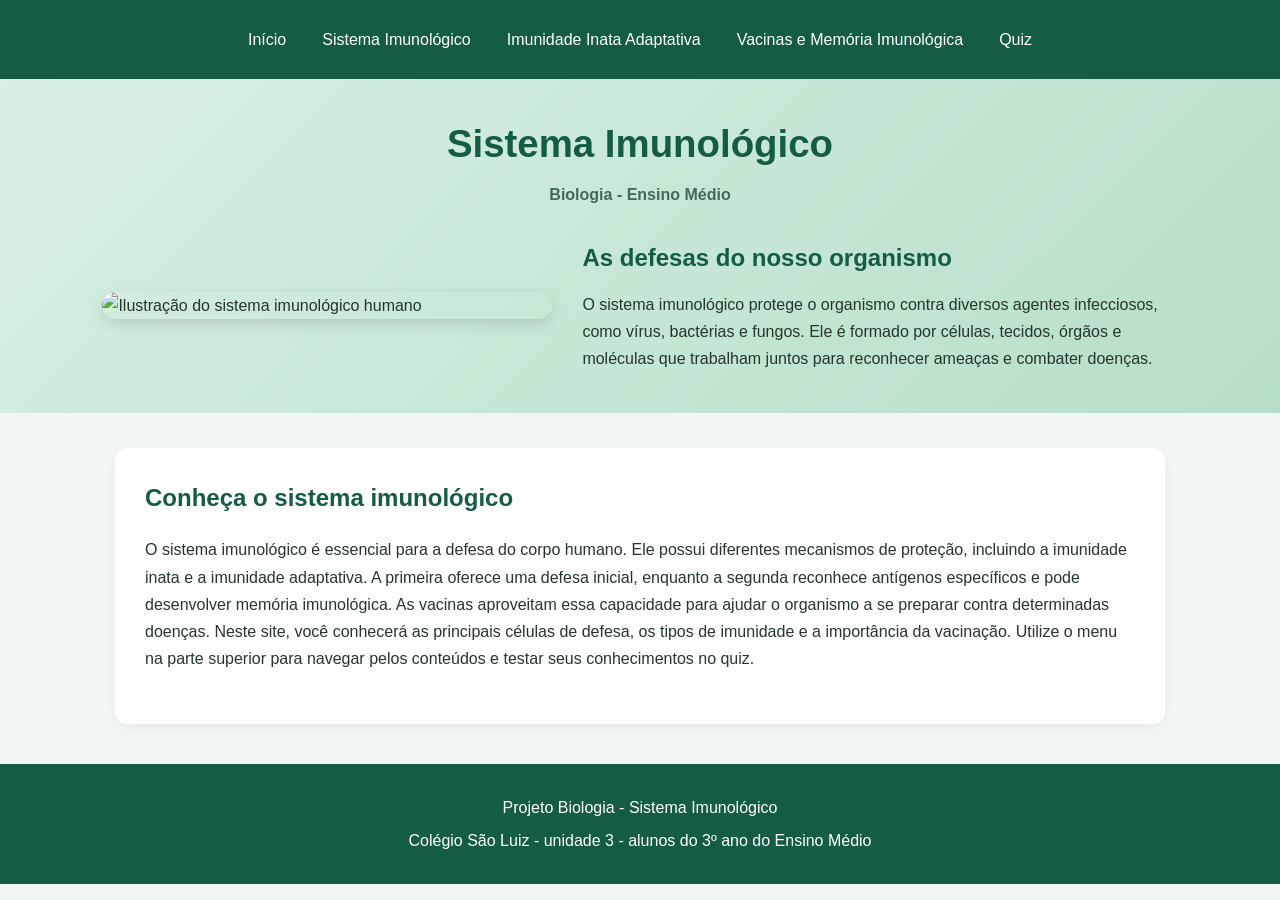
==== index.html @ f13f6daf "Add files via upload" ====
<!DOCTYPE html>
<html lang="pt-br">

<head>
    <meta charset="UTF-8">
    <meta name="viewport" content="width=device-width, initial-scale=1.0">
    <title>Biologia | Sistema Imunológico</title>
    <link rel="stylesheet" href="style.css">
</head>

<body>

    <!-- MENU -->

    <nav>
        <a href="index.html">Início</a>
        <a href="sistema_imunologico.html">Sistema Imunológico</a>
        <a href="imunidade_inata_adptativa.html">Imunidade Inata Adaptativa</a>
        <a href="vacinas_memorias_imunologicas.html">Vacinas e Memória Imunológica</a>
        <a href="quiz.html">Quiz</a>
    </nav>

    <!-- CABEÇALHO -->

    <header>

        <h1>Sistema Imunológico</h1>

        <p class="periodo">
            Biologia - Ensino Médio
        </p>

        <div class="destaque-inicio">

            <img
                src="imagens/sistema_imunologico.png"
                alt="Ilustração do sistema imunológico humano"
            >

            <div class="texto-destaque">

                <h2>As defesas do nosso organismo</h2>

                <p>
                    O sistema imunológico protege o organismo contra
                    diversos agentes infecciosos, como vírus, bactérias
                    e fungos. Ele é formado por células, tecidos, órgãos
                    e moléculas que trabalham juntos para reconhecer
                    ameaças e combater doenças.
                </p>

            </div>

        </div>

    </header>

    <main>

        <section>

            <h2>Conheça o sistema imunológico</h2>

            <p>
                O sistema imunológico é essencial para a defesa do
                corpo humano. Ele possui diferentes mecanismos de
                proteção, incluindo a imunidade inata e a imunidade
                adaptativa. A primeira oferece uma defesa inicial,
                enquanto a segunda reconhece antígenos específicos
                e pode desenvolver memória imunológica.
                As vacinas aproveitam essa capacidade para ajudar
                o organismo a se preparar contra determinadas doenças.
                Neste site, você conhecerá as principais células
                de defesa, os tipos de imunidade e a importância
                da vacinação.
                Utilize o menu na parte superior para navegar pelos
                conteúdos e testar seus conhecimentos no quiz.
            </p>

        </section>

    </main>

    <footer>

        <p>Projeto Biologia - Sistema Imunológico</p>

        <p>
            Colégio São Luiz - unidade 3 -
            alunos do 3º ano do Ensino Médio
        </p>

    </footer>

</body>

</html>
---- style.css ----
/* CONFIGURAÇÕES GERAIS */

* {
    margin: 0;
    padding: 0;
    box-sizing: border-box;
}

body {
    font-family: Arial, Helvetica, sans-serif;
    background-color: #f2f7f4;
    color: #26352d;
    line-height: 1.7;
}


/* MENU */

nav {
    background-color: #145c43;
    display: flex;
    justify-content: center;
    align-items: center;
    flex-wrap: wrap;
    gap: 8px;
    padding: 16px;
}

nav a {
    color: white;
    text-decoration: none;
    padding: 10px 14px;
    border-radius: 6px;
    transition: background-color 0.3s;
}

nav a:hover {
    background-color: #267b5d;
}


/* CABEÇALHO */

header {
    background: linear-gradient(135deg, #d9f0e3, #b6dfc9);
    padding: 40px 8%;
    text-align: center;
}

header h1 {
    color: #145c43;
    font-size: 2.4rem;
    line-height: 1.3;
    margin-bottom: 8px;
}

.periodo {
    color: #426b57;
    font-weight: bold;
    margin: 12px 0 30px;
}


/* DESTAQUE */

.destaque-inicio {
    display: flex;
    align-items: center;
    justify-content: center;
    gap: 30px;
    max-width: 1100px;
    margin: 25px auto 0;
    text-align: left;
}

.destaque-inicio img {
    width: 45%;
    max-width: 450px;
    max-height: 320px;
    object-fit: cover;
    border-radius: 14px;
    box-shadow: 0 5px 15px #00000020;
}

.texto-destaque {
    flex: 1;
}

.texto-destaque h2 {
    color: #145c43;
    margin-bottom: 12px;
}


/* CONTEÚDO */

main {
    max-width: 1100px;
    margin: 35px auto;
    padding: 0 25px;
}

section {
    background-color: white;
    padding: 30px;
    border-radius: 12px;
    box-shadow: 0 4px 15px #0000000d;
}

section h2 {
    color: #145c43;
    margin-bottom: 18px;
}

section > p {
    margin-bottom: 22px;
}


/* ACORDEÕES */

.acordeao {
    margin: 15px 0;
    border: 1px solid #c8dfd1;
    border-radius: 8px;
    overflow: hidden;
}

.titulo-acordeao {
    width: 100%;
    border: none;
    background-color: #e1f2e8;
    color: #145c43;
    padding: 17px;
    text-align: left;
    font-size: 1rem;
    font-weight: bold;
    cursor: pointer;
    display: flex;
    justify-content: space-between;
    align-items: center;
    gap: 12px;
}

.titulo-acordeao:hover {
    background-color: #cce8d8;
}

.titulo-acordeao span {
    font-size: 1.3rem;
}

.conteudo-acordeao {
    display: none;
    padding: 20px;
    background-color: #ffffff;
}

.conteudo-acordeao.aberto {
    display: block;
}


/* QUIZ */

#quiz-container {
    margin-top: 25px;
    padding: 25px;
    background-color: #f3f9f5;
    border: 1px solid #c8dfd1;
    border-radius: 12px;
}

#progresso {
    color: #426b57;
    font-weight: bold;
    margin-bottom: 15px;
}

#pergunta {
    color: #145c43;
    margin-bottom: 20px;
    font-size: 1.2rem;
}

#alternativas {
    display: flex;
    flex-direction: column;
    gap: 10px;
}

.alternativa {
    width: 100%;
    padding: 13px;
    border: 1px solid #b9d4c4;
    background-color: white;
    color: #26352d;
    border-radius: 7px;
    cursor: pointer;
    text-align: left;
    font-size: 1rem;
    transition: background-color 0.2s;
}

.alternativa:hover:not(:disabled) {
    background-color: #e1f2e8;
}

.alternativa:disabled {
    cursor: default;
    opacity: 1;
}

.alternativa.correta {
    background-color: #d6f2df;
    border-color: #21834f;
}

.alternativa.errada {
    background-color: #fbe1df;
    border-color: #bf4b43;
}

#feedback {
    margin: 18px 0;
    font-weight: bold;
}

#proxima {
    background-color: #145c43;
    color: white;
    border: none;
    padding: 12px 20px;
    border-radius: 7px;
    cursor: pointer;
    font-size: 1rem;
    margin-top: 10px;
}

#proxima:hover:not(:disabled) {
    background-color: #267b5d;
}

#proxima:disabled {
    background-color: #9aafa3;
    cursor: not-allowed;
}


/* RODAPÉ */

footer {
    background-color: #145c43;
    color: white;
    text-align: center;
    padding: 25px 15px;
    margin-top: 40px;
}

footer p {
    margin: 5px 0;
}


/* ACESSIBILIDADE */

a:focus-visible,
button:focus-visible {
    outline: 3px solid #e5a93b;
    outline-offset: 3px;
}


/* ADAPTAÇÃO PARA CELULARES */

@media (max-width: 700px) {

    nav {
        flex-direction: column;
    }

    nav a {
        width: 100%;
        text-align: center;
    }

    header {
        padding: 30px 20px;
    }

    header h1 {
        font-size: 1.8rem;
    }

    .destaque-inicio {
        flex-direction: column;
        text-align: center;
    }

    .destaque-inicio img {
        width: 100%;
    }

    main {
        padding: 0 12px;
        margin: 20px auto;
    }

    section {
        padding: 20px 15px;
    }

    #quiz-container {
        padding: 16px;
    }
}
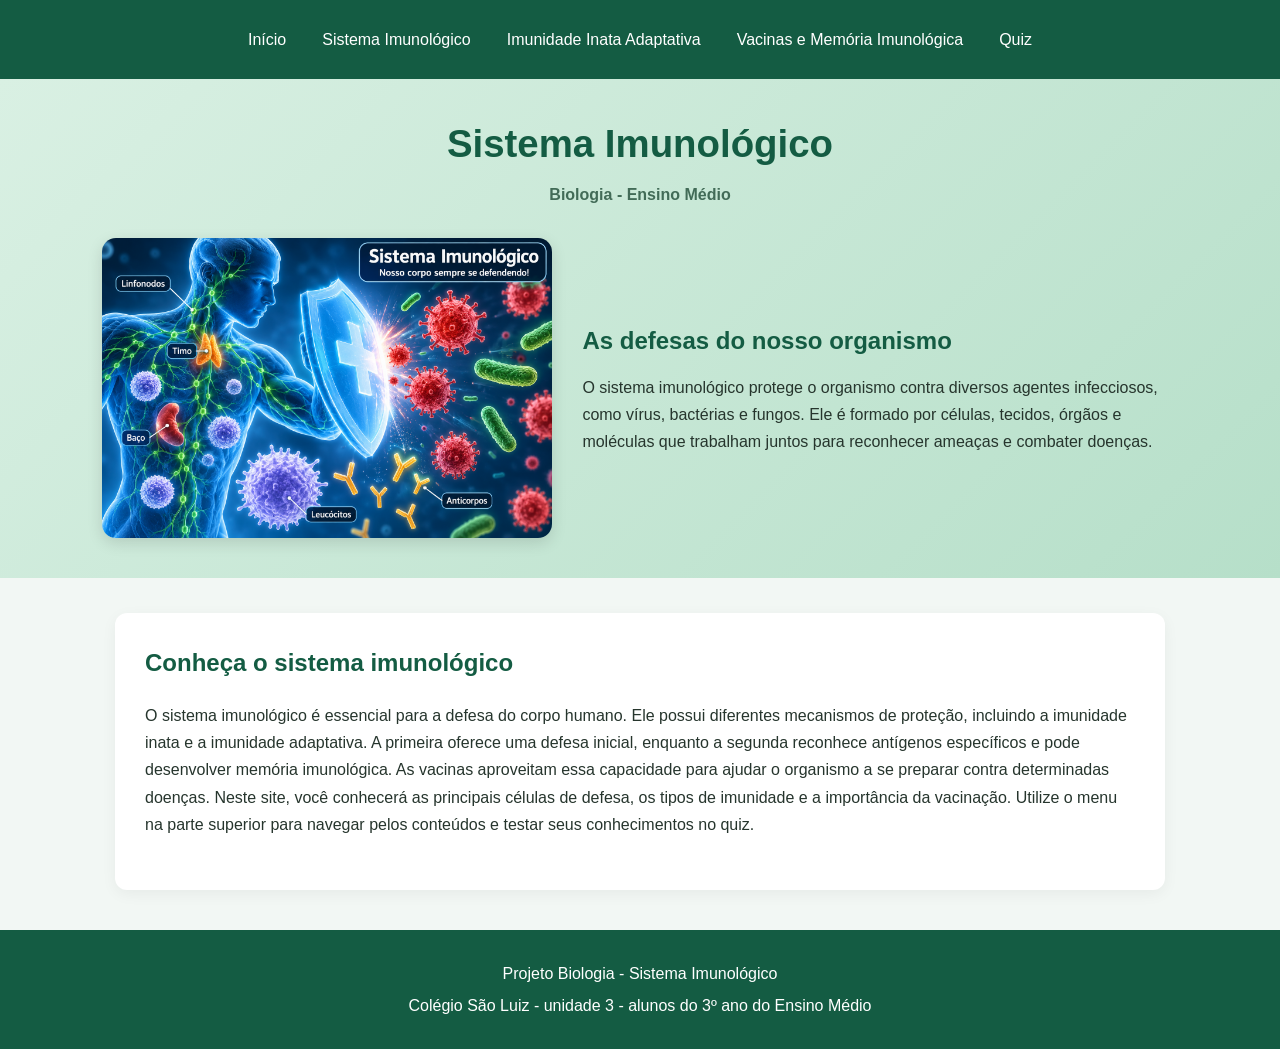
==== commit 0a16f8a7: "Update index.html" ====
--- a/index.html
+++ b/index.html
@@ -33,7 +33,7 @@
         <div class="destaque-inicio">
 
             <img
-                src="imagens/sistema_imunologico.png"
+                src="Imagem/Sistema imunológico em ação.png"
                 alt="Ilustração do sistema imunológico humano"
             >
 
@@ -94,4 +94,4 @@
 
 </body>
 
-</html>+</html>
